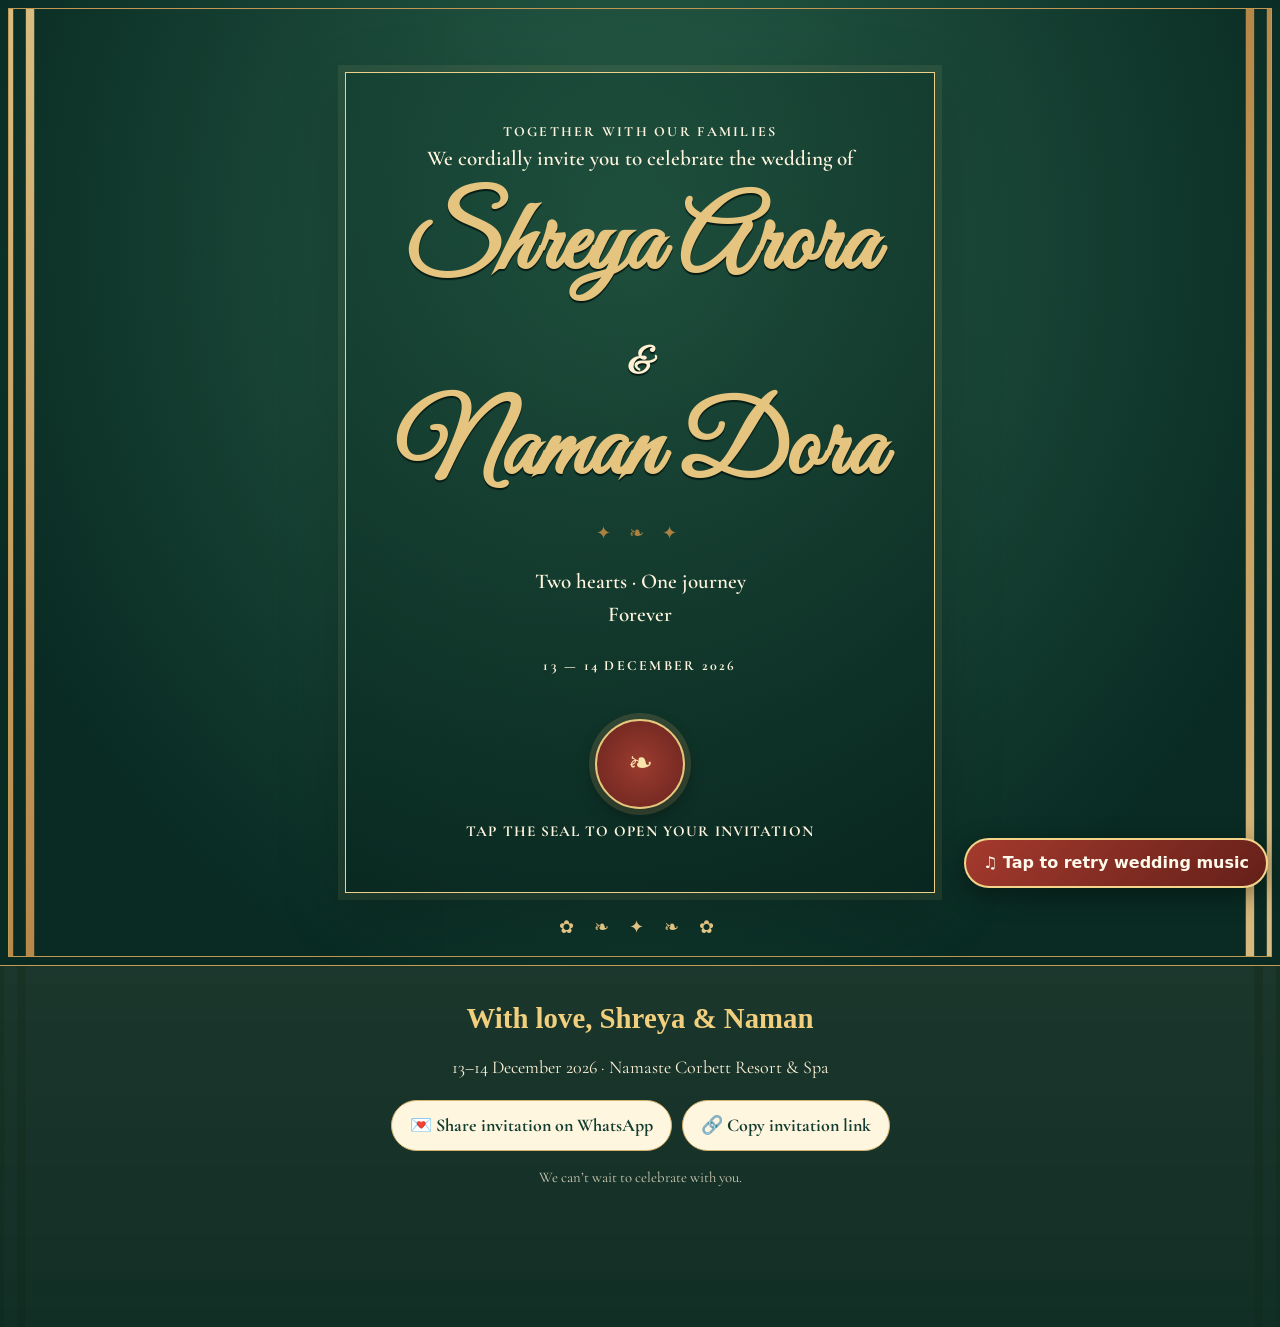
==== index.html @ 2760f0df "Correct calendar timezone and iCalendar formatting" ====
<!doctype html>
<html lang="en">
<head>
<meta charset="utf-8"><meta name="viewport" content="width=device-width,initial-scale=1">
<meta name="theme-color" content="#123d31">
<meta name="description" content="Celebrate the wedding of Shreya Arora and Naman Dora on 13–14 December 2026. Explore the ceremonies, venue, family invitation and RSVP.">
<meta name="robots" content="index,follow">
<link rel="canonical" href="https://akhil-dileep.github.io/shreya-naman-invite/">
<meta property="og:type" content="website">
<meta property="og:site_name" content="Shreya &amp; Naman Wedding">
<meta property="og:title" content="Shreya &amp; Naman — Wedding Invitation">
<meta property="og:description" content="With love from our families. Join us for the wedding celebrations on 13–14 December 2026.">
<meta property="og:url" content="https://akhil-dileep.github.io/shreya-naman-invite/">
<meta property="og:image" content="https://akhil-dileep.github.io/shreya-naman-invite/invitation-board.jpg">
<meta property="og:image:alt" content="Floral wedding invitation for Shreya Arora and Naman Dora">
<meta property="og:image:type" content="image/jpeg">
<meta name="twitter:card" content="summary_large_image">
<meta name="twitter:title" content="Shreya &amp; Naman — Wedding Invitation">
<meta name="twitter:description" content="Join Shreya and Naman for their wedding celebrations, 13–14 December 2026.">
<meta name="twitter:image" content="https://akhil-dileep.github.io/shreya-naman-invite/invitation-board.jpg">
<title>Shreya & Naman — Wedding Invitation</title>
<style>
@import url('https://fonts.googleapis.com/css2?family=Cormorant+Garamond:wght@400;500;600&family=Great+Vibes&display=swap');
:root{--green:#123d31;--deep:#092b23;--gold:#c49a54;--cream:#fff5df;--ink:#24473a}
*{box-sizing:border-box}html{scroll-behavior:smooth}body{margin:0;background:#f6ead0;color:var(--ink);font-family:'Cormorant Garamond',Georgia,serif}
button,a{font:inherit}.screen{min-height:100svh;height:auto;display:flex;align-items:center;justify-content:center;padding:26px 16px;position:relative;overflow:visible}
.cover{background:radial-gradient(ellipse at 50% 25%,#285f49,var(--deep) 78%);color:var(--cream);text-align:center}
.cover:before{content:"";position:absolute;inset:8px;border:1px solid var(--gold);background:url('floral-frame.svg') center/100% 100% no-repeat;opacity:.98;pointer-events:none}
.cover:after{content:"✿  ❧  ✦  ❧  ✿";position:absolute;color:#f0d18c;letter-spacing:8px;font-size:18px;left:0;right:0;bottom:22px;pointer-events:none}
.frame{width:min(100%,590px);border:1px solid #c9a76a;padding:clamp(22px,6vw,48px);position:relative;box-shadow:0 0 0 7px #ffffff08,inset 0 0 30px #0002}
.eyebrow{text-transform:uppercase;letter-spacing:.19em;font-size:.8rem}.script{font-family:'Great Vibes',cursive;font-weight:400}.names{font-size:clamp(3.5rem,12vw,6.3rem);line-height:1.02;color:#e4c47e;margin:20px 0 8px}.amp{font-size:2.3rem;color:#fff1d1}.intro{font-size:1.2rem;line-height:1.5}.seal{margin:28px auto 10px;width:90px;height:90px;border-radius:50%;border:2px solid #e5c77e;background:radial-gradient(circle,#9c3c2f,#68231e);color:#f9e4ad;box-shadow:0 0 0 6px #c9a76a30,0 7px 18px #0006;cursor:pointer;font-size:1.9rem;transition:transform .3s}.seal:hover{transform:scale(1.08) rotate(-8deg)}.hint{font-size:.9rem;opacity:.8;letter-spacing:.08em}
.hidden{display:none!important}.reveal{animation:rise .8s both}@keyframes rise{from{opacity:0;transform:translateY(22px)}to{opacity:1;transform:none}}
.paper{background:#fff4dd;position:relative}.paper:before{content:"";position:absolute;inset:8px;border:1px solid #c49a54;background:url('floral-frame.svg') center/100% 100% no-repeat;opacity:.92;pointer-events:none}.paper .frame{z-index:1}.paper .frame{background:#fff8e9ed;border-color:#b98e4c;color:#21483a;text-align:center;backdrop-filter:blur(2px)}
.section-title{font-family:'Cormorant Garamond',Georgia,serif;font-size:clamp(2rem,6vw,3.5rem);font-weight:700;line-height:1.12;color:#1b4b3a;margin:10px 0}.eyebrow{font-weight:700;letter-spacing:.12em;line-height:1.5}.intro{font-size:clamp(1.08rem,2.5vw,1.3rem);font-weight:600;line-height:1.55}.rule{color:#ad8140;letter-spacing:.4em;margin:16px}
h1,h2,h3{text-wrap:balance}h2,h3{font-weight:700}
p,label,.hint,.tiny,.scratch-hint,.event p{line-height:1.6}
.event h3{font-size:clamp(1.3rem,4vw,1.65rem);font-weight:700;line-height:1.2}
.event p{font-size:1.08rem;color:#24473a}
.pill,.pull{font-weight:700;line-height:1.35}
@media(max-width:600px){body{font-size:18px}.frame{padding:24px 16px}.section-title{font-size:clamp(1.9rem,8vw,2.65rem)}.eyebrow{font-size:.86rem;letter-spacing:.09em}.event p{font-size:1.05rem}.pill,.pull{font-size:1rem;white-space:normal;max-width:100%}.cover:before,.paper:before,.photo-section:before,.note:before{inset:5px;background-size:100% 100%}}
.scroll-wrap{width:min(100%,560px);position:relative;z-index:1;text-align:center}.scroll-rod{height:22px;border-radius:12px;background:linear-gradient(#f4dba0,#a87537,#f7dfaa);box-shadow:0 3px 8px #543b1b55;position:relative;z-index:2}.scroll-paper{background:#fff5df;border:1px solid #d2b478;overflow:hidden;max-height:0;transition:max-height 1.3s ease,padding 1.3s ease;padding:0 22px}.scroll-paper.open{max-height:none;overflow:visible;padding:28px 22px}.pull{border:1px solid #e1c27e;background:#174a39;color:#fff4d7;border-radius:99px;padding:12px 24px;margin:20px;cursor:grab;box-shadow:0 5px 0 #0b2b22}.date{font-size:clamp(2.7rem,9vw,4.3rem);color:#a87537;line-height:1.05}.date small{display:block;font-size:1.15rem;letter-spacing:.16em;margin-top:8px}.events{display:grid;grid-template-columns:repeat(auto-fit,minmax(210px,1fr));gap:16px;text-align:left;margin-top:24px}.event{padding:28px 22px 22px;background:linear-gradient(145deg,#fffdf6,#fff5df);border:1px solid #d9c18e;box-shadow:0 7px 18px #74552b12;position:relative;overflow:hidden}.event:before{content:'✿ ❧';position:absolute;top:5px;right:9px;color:#c78f87;font-size:15px;letter-spacing:3px;opacity:.8}.event:after{content:'❧ ✿';position:absolute;bottom:4px;left:9px;color:#67835b;font-size:13px;letter-spacing:2px;opacity:.75}.event h3{font-size:clamp(1.3rem,4vw,1.65rem);font-weight:700;line-height:1.2;margin:0 0 9px;color:#174a39}.event p{margin:5px 0;font-size:1.05rem}.pill{display:inline-block;border:1px solid #b18a4b;border-radius:30px;padding:8px 16px;color:#174a39;text-decoration:none;margin-top:12px;background:#fff8e9;cursor:pointer}.pill:hover{background:#f0dfb9}
.photo-section{background-color:#123d31;background-image:radial-gradient(ellipse at top,#205541,#092b23 80%);color:#fff4dc;text-align:center}.photo-section:before{content:"";position:absolute;inset:8px;border:1px solid #c49a54;background:url('floral-frame.svg') center/100% 100% no-repeat;opacity:.98;pointer-events:none}.photo-section .frame{width:min(100%,620px);z-index:1;background:rgba(9,43,35,.58);border-color:#c49a54}.photo-section .section-title{color:#f0d18c!important}.scratchbox{position:relative;width:min(100%,440px);aspect-ratio:4/5;margin:24px auto 12px;border:5px solid #d0ac65;box-shadow:0 10px 30px #0005;overflow:hidden;background:#e6d1a4}.scratchbox img{width:100%;height:100%;object-fit:cover;display:block}.scratchbox canvas{position:absolute;inset:0;width:100%;height:100%;touch-action:none;cursor:crosshair;transition:opacity .6s}.scratchbox canvas.cleared{opacity:0;pointer-events:none}.scratch-hint{font-size:1.05rem;opacity:.85}.note{background:#fff4dd;color:#1c4938;text-align:center}.note:before{content:"";position:absolute;inset:8px;border:1px solid #c49a54;background:url('floral-frame.svg') center/100% 100% no-repeat;pointer-events:none}.note .frame{z-index:1}.note textarea{width:100%;min-height:90px;border:1px solid #d5b77c;background:#fffaf0;padding:12px;font:1rem Georgia;resize:vertical}.music{display:none!important}.tiny{font-size:.92rem;opacity:.8}.lookbook-link{font-size:1.1rem;font-weight:600}.footer{padding:28px;text-align:center;background-color:#092b23;background-image:linear-gradient(rgba(9,43,35,.88),rgba(9,43,35,.92)),url('floral-frame.svg');background-position:center;background-size:cover;color:#f9e7bd}.toast{min-height:1.2em;font-style:italic}
@media(max-width:480px){.screen{padding:16px 12px}.frame{padding:25px 18px}.events{grid-template-columns:1fr}.scroll-paper.open{padding:22px 15px}}

/* Wedding invitation: accessible typography and floral framing on every individual page. */
.screen{height:auto;min-height:100svh;overflow:visible}
.cover{position:relative;isolation:isolate}
.cover:before,.paper:before,.photo-section:before,.note:before{pointer-events:none}
.cover .frame,.paper .frame,.photo-section .frame,.note .frame{position:relative;z-index:1}
.section-title{font-weight:700;line-height:1.15}
.event h3{font-weight:800}.event p{font-weight:600;line-height:1.65}
.date{font-weight:800}.names{font-weight:700}
.music{display:flex!important;position:fixed;right:12px;bottom:max(12px,env(safe-area-inset-bottom));z-index:9999;align-items:center;justify-content:center;max-width:calc(100vw - 24px);min-height:48px;padding:12px 16px;border:2px solid #f0cf80;border-radius:999px;background:linear-gradient(135deg,#a73528,#6d201a);color:#fff8e8;font-family:Georgia,serif;font-weight:800;font-size:1rem;line-height:1.2;box-shadow:0 6px 22px #0006;cursor:pointer}
@media(max-width:600px){body{font-size:18px}.screen{padding:18px 12px}.events{grid-template-columns:minmax(0,1fr)}.frame{padding:24px 16px}.music{font-size:.9rem;padding:10px 13px}}

/* The ceremony cards have their own stationery treatment, matching the separate-page reference. */
#dateSection .events .event:nth-child(1){background:linear-gradient(145deg,#fffdf7,#fff0df);border-color:#d9b48b}
#dateSection .events .event:nth-child(2){background:linear-gradient(145deg,#174a39,#092b23);border-color:#d5af64}
#dateSection .events .event:nth-child(2) h3{color:#f2d184}
#dateSection .events .event:nth-child(2) p{color:#fff5df}
#dateSection .events .event:nth-child(2):before,#dateSection .events .event:nth-child(2):after{color:#f2d184}
#dateSection .events .event:nth-child(3){background:linear-gradient(145deg,#fff9df,#f8e5ad);border-color:#d4ad55}
#dateSection .events .event:nth-child(4){background:linear-gradient(145deg,#fffdf8,#f9edda);border-color:#d5b77c;box-shadow:inset 0 0 0 5px #fdf8eb, inset 0 0 0 6px #dfc28d}
@media(max-width:600px){#dateSection .events .event{padding:26px 16px 24px}}

/* Richer, page-by-page wedding stationery and accessible text contrast. */
.extra-card{background-image:linear-gradient(rgba(255,249,233,.88),rgba(255,243,220,.90)),url('floral-frame.svg')!important;background-position:center!important;background-size:cover!important}
.extra-section.dark .extra-card{background-image:linear-gradient(rgba(10,48,37,.91),rgba(10,48,37,.91)),url('floral-frame.svg')!important}
.event-mehendi{background:linear-gradient(145deg,#fffdf7,#fff0df)!important;border-color:#d9b48b!important}
.event-engagement{background:linear-gradient(145deg,#174a39,#092b23)!important;border-color:#d5af64!important}
.event-engagement h3,.event-engagement p{color:#fff5df!important}.event-engagement h3{color:#f2d184!important}
.event-haldi{background:linear-gradient(145deg,#fff9df,#f8e5ad)!important;border-color:#d4ad55!important}
.event-wedding{background:linear-gradient(145deg,#fffdf8,#f9edda)!important;border-color:#d5b77c!important;box-shadow:inset 0 0 0 5px #fdf8eb,inset 0 0 0 6px #dfc28d!important}
.event h3,.family-item h3{font-weight:800!important}
strong{font-weight:800}
</style>
<link rel="stylesheet" href="premium.css">
</head>
<body>
<button class="music" id="musicBtn" type="button" aria-label="Play or mute wedding music" aria-pressed="false">♫ Play wedding music</button>
<section class="screen cover" id="cover">
 <div class="frame">
  <div class="eyebrow">Together with our families</div>
  <div class="intro"><span data-content="coverIntro">We cordially invite you to celebrate the wedding of</span></div>
  <h1 class="script names"><span data-content="brideName">Shreya Arora</span><br><span class="amp">&amp;</span><br><span data-content="groomName">Naman Dora</span></h1>
  <div class="rule">✦ ❧ ✦</div><div class="intro"><span data-content="taglineLine1">Two hearts · One journey</span><br><span data-content="taglineLine2">Forever</span></div>
  <p class="eyebrow" style="margin-top:25px"><span data-content="weddingDates">13 — 14 December 2026</span></p>
  <button class="seal" id="openSeal" aria-label="Open invitation">❧</button>
  <div class="hint">TAP THE SEAL TO OPEN YOUR INVITATION</div>
 </div>
</section>
<section class="screen paper hidden" id="dateSection">
 <div class="scroll-wrap reveal">
  <div class="eyebrow">A little keepsake, sealed with love</div>
  <h2 class="script section-title">The Wedding Scroll</h2>
  <div class="scroll-rod"></div>
  <div class="scroll-paper" id="scrollPaper">
   <div class="eyebrow">Save the date</div><div class="date"><span data-content="weddingDay">14</span><small data-content="weddingMonthYear">DECEMBER · 2026</small></div>
   <div class="rule">✦ ❧ ✦</div>
   <p style="font-size:1.25rem">A new chapter begins</p>
   <p class="venue-summary">At <strong data-content="venueName">Namaste Corbett Resort &amp; Spa</strong><br><span data-content="venueLocation">Jim Corbett · Uttarakhand</span></p>
   <p><a class="venue-directions" id="venueDirections" href="https://www.google.com/maps/search/?api=1&amp;query=Namaste%20Corbett%20Resort%20%26%20Spa%2C%20Jim%20Corbett%2C%20Uttarakhand" target="_blank" rel="noopener noreferrer">📍 Open venue in Google Maps ↗</a></p>
   <div class="calendar-actions">
    <button type="button" class="pill" id="addAllCalendar">🗓 Add all events to calendar (.ics)</button>
    <p class="tiny">Calendar entries use the published start times and estimated end times; you can edit the duration after adding.</p>
   </div>
   <div class="events">
    <article class="event event-mehendi"><h3 data-content="mehendiTitle">Mehendi Soirée</h3><p><strong data-content="mehendiDate">Sunday, 13 December 2026</strong></p><p data-content="mehendiTime">12:00 noon onwards</p><p data-content="mehendiVenue">Lawn at Namaste Corbett Resort</p><p><em data-content="mehendiDress">Festive &amp; Indo-Western</em></p><button type="button" class="pill event-calendar" data-calendar-event="mehendi">🗓 Add Mehendi</button></article>
    <article class="event event-engagement"><h3 data-content="engagementTitle">Engagement &amp; Cocktail Gala</h3><p><strong data-content="engagementDate">Sunday, 13 December 2026</strong></p><p data-content="engagementTime">7:00 PM onwards</p><p data-content="engagementVenue">A Starlit Soirée</p><p><em data-content="engagementDress">Evening glamour</em></p><button type="button" class="pill event-calendar" data-calendar-event="engagement">🗓 Add Engagement</button></article>
    <article class="event event-haldi"><h3 data-content="haldiTitle">Haldi Ceremony</h3><p><strong data-content="haldiDate">Monday, 14 December 2026</strong></p><p data-content="haldiTime">9:00 AM onwards</p><p data-content="haldiVenue">Outdoor Poolside</p><p><em data-content="haldiDress">Sunshine ethnic vibes</em></p><button type="button" class="pill event-calendar" data-calendar-event="haldi">🗓 Add Haldi</button></article>
    <article class="event event-wedding"><h3 data-content="weddingTitle">The Royal Wedding</h3><p><strong data-content="weddingDate">Monday, 14 December 2026</strong></p><p data-content="weddingTime">4:00 PM onwards</p><p data-content="weddingVenue">The Grand Regal Mandap</p><p data-content="weddingRituals">Varmala 4:00 PM · Pheras 5:00 PM</p><button type="button" class="pill event-calendar" data-calendar-event="wedding">🗓 Add Wedding</button></article>
   </div>
   <p style="margin-top:25px"><span data-content="closingMessage">We can’t wait to celebrate with you.</span></p>
   <a class="pill" href="#photoSection">Continue to our story ↓</a>
  </div>
  <button class="pull" id="pullScroll">↕ Pull the scroll to reveal the date</button>
  <div class="tiny">Tap the scroll handle to unroll it</div>
 </div>
</section>
<section class="screen photo-section hidden" id="photoSection">
 <div class="frame reveal">
  <div class="eyebrow">Our journey together</div><h2 class="script section-title" data-content="storyHeading" style="color:#e4c47e">Same souls, new adventures</h2>
  <p data-content="storyIntro">Scratch away the golden veil to reveal a little moment of us.</p>
  <div class="scratchbox" id="scratchbox"><img id="couplePhoto" src="couple-photo.jpg" alt="Shreya and Naman together" width="440" height="550" loading="lazy" decoding="async"><canvas id="scratchCanvas" aria-label="Scratch to reveal the couple's photo"></canvas></div>
  <div class="scratch-hint">✧ <span data-content="storyHint">Use your finger or mouse to scratch the card</span> ✧</div>
  <p class="tiny">Tip: scratch across the gold surface; the photo will appear beneath.</p>
  <a class="pill" href="#lookbookSection">Explore the celebrations ↓</a>
 </div>
</section>
<section class="screen paper hidden" id="lookbookSection">
 <div class="frame reveal">
  <div class="eyebrow">Dress up for the celebrations</div><h2 class="script section-title" data-content="lookbookHeading">The Wardrobe Lookbook</h2>
  <p style="font-size:1.2rem"><span data-content="lookbookIntro">A little colour inspiration for each celebration. These palettes are a guide — wear what feels most comfortable to you.</span></p>
  <div class="lookbook-actions" aria-label="Lookbook viewing options">
   <button type="button" class="pill lookbook-link" id="toggleLookbookPreview" aria-expanded="false" aria-controls="lookbookPdfPreview">✦ <span data-content="lookbookButton">Preview all 6 pages here ↓</span></button>
   <a class="pill lookbook-link" id="lookbookPdfLink" href="lookbook-naman-shreya.pdf" target="_blank" rel="noopener noreferrer">Open full PDF ↗</a>
   <a class="pill lookbook-link" id="lookbookDownloadLink" href="lookbook-naman-shreya.pdf" download="Naman-and-Shreya-Wedding-Lookbook.pdf">Download PDF ↓</a>
  </div>
  <div id="lookbookPdfPreview" class="lookbook-viewer hidden" hidden>
   <div class="lookbook-viewer-heading"><strong>Wardrobe Lookbook · 6 pages</strong><span>Scroll inside the preview to browse each occasion.</span></div>
   <iframe id="lookbookPdfFrame" title="Naman and Shreya's six-page wedding wardrobe lookbook" data-src="lookbook-naman-shreya.pdf#view=FitH" loading="lazy" referrerpolicy="strict-origin-when-cross-origin" allowfullscreen></iframe>
   <p class="lookbook-viewer-fallback">If your browser doesn't show the embedded preview, use <a href="lookbook-naman-shreya.pdf" target="_blank" rel="noopener noreferrer">Open full PDF</a> or <a href="lookbook-naman-shreya.pdf" download="Naman-and-Shreya-Wedding-Lookbook.pdf">download it</a>.</p>
  </div>
  <div class="events">
   <article class="event"><h3>Mehendi</h3><p>Festive &amp; Indo-Western</p><p>Greens · Olive · Gold</p></article>
   <article class="event"><h3>Engagement &amp; Cocktail</h3><p>Evening glamour</p><p>Rose · Burgundy · Emerald</p></article>
   <article class="event"><h3>Haldi</h3><p>Sunshine ethnic vibes</p><p>Yellow · Marigold · Gold</p></article>
   <article class="event"><h3>Wedding</h3><p>Festive Indian elegance</p><p>Ivory · Gold · Rose · Jewel tones</p></article>
  </div>
  <a class="pill" href="#messageSection">Leave us a little note ↓</a>
 </div>
</section>
<section class="screen note hidden" id="messageSection">
 <div class="frame reveal">
  <div class="eyebrow">A little note for us</div><h2 class="script section-title">Your wishes mean the world</h2>
  <p>Leave a wish, a memory, or a message for the couple.</p>
  <label for="wishName" class="wish-label">Your name</label>
  <input id="wishName" name="wishName" type="text" maxlength="120" autocomplete="name" placeholder="Who is sending this wish?">
  <label for="wish" class="wish-label">Your message</label>
  <textarea id="wish" maxlength="2000" placeholder="Write a blessing, a memory, or a little message…"></textarea>
  <p class="note-actions"><button class="pill" id="submitWish" type="button">💌 Send your wishes to the couple</button></p>
  <div class="toast" id="toast" aria-live="polite"></div>
  <p style="margin-top:28px">With love,</p><div class="script" style="font-size:3.4rem;color:#1b4b3a">Shreya &amp; Naman</div>
  <a class="pill" href="#cover">↟ Back to the beginning</a>
 </div>
</section>
<footer class="footer">
 <div class="footer-title">With love, Shreya &amp; Naman</div>
 <p>13–14 December 2026 · Namaste Corbett Resort &amp; Spa</p>
 <div class="share-actions">
  <button type="button" class="pill" id="shareInvite">💌 Share invitation on WhatsApp</button>
  <button type="button" class="pill" id="copyInviteLink">🔗 Copy invitation link</button>
 </div>
 <p class="tiny">We can’t wait to celebrate with you.</p><p class="tiny" id="shareStatus" aria-live="polite"></p>
</footer>
<script>
const $=id=>document.getElementById(id);
const sections=['dateSection','photoSection','lookbookSection','messageSection'];
$('openSeal').addEventListener('click',()=>{ startMusic(); const family=$('familySection'); if(family){family.classList.remove('hidden');family.scrollIntoView({behavior:'smooth',block:'start'});}else{$('dateSection').classList.remove('hidden');$('dateSection').scrollIntoView({behavior:'smooth',block:'start'});} $('openSeal').textContent='✦'; $('openSeal').disabled=true; });
const calendarEvents=[
 {id:'mehendi',start:'2026-12-13T12:00:00+05:30',end:'2026-12-13T15:00:00+05:30',titleId:'mehendiTitle',venueId:'mehendiVenue',dressId:'mehendiDress',fallbackTitle:'Mehendi Soirée'},
 {id:'engagement',start:'2026-12-13T19:00:00+05:30',end:'2026-12-13T23:00:00+05:30',titleId:'engagementTitle',venueId:'engagementVenue',dressId:'engagementDress',fallbackTitle:'Engagement & Cocktail Gala'},
 {id:'haldi',start:'2026-12-14T09:00:00+05:30',end:'2026-12-14T11:00:00+05:30',titleId:'haldiTitle',venueId:'haldiVenue',dressId:'haldiDress',fallbackTitle:'Haldi Ceremony'},
 {id:'wedding',start:'2026-12-14T16:00:00+05:30',end:'2026-12-14T20:00:00+05:30',titleId:'weddingTitle',venueId:'weddingVenue',dressId:'weddingRituals',fallbackTitle:'The Royal Wedding'}
];
function calendarText(id,fallback){return $(id)?.textContent?.trim()||fallback;}
function calendarUtcParts(iso){
 const d=new Date(iso);
 return d.toISOString().replace(/[-:]/g,'').replace(/\.\d{3}Z$/,'Z');
}
function calendarGoogleParts(iso){
 return iso.slice(0,19).replace(/[-:]/g,'');
}
function calendarDescription(event){
 const details=event.dressId?calendarText(event.dressId,''):'';
 return ['Shreya & Naman Wedding Celebrations',details,'13–14 December 2026','Namaste Corbett Resort & Spa'].filter(Boolean).join('\n');
}
function googleCalendarUrl(event){
 const title=calendarText(event.titleId,event.fallbackTitle);
 const start=calendarGoogleParts(event.start),end=calendarGoogleParts(event.end);
 const location='Namaste Corbett Resort & Spa, Jim Corbett, Uttarakhand';
 const params=new URLSearchParams({action:'TEMPLATE',text:title,dates:start+'/'+end,ctz:'Asia/Kolkata',details:calendarDescription(event),location});
 return 'https://calendar.google.com/calendar/render?'+params.toString();
}
function downloadCalendarFile(events){
 const esc=value=>String(value||'').replace(/\\/g,'\\\\').replace(/\n/g,'\\n').replace(/,/g,'\\,').replace(/;/g,'\\;');
 const now=new Date().toISOString().replace(/[-:]/g,'').replace(/\.\d{3}Z$/,'Z');
 const lines=['BEGIN:VCALENDAR','VERSION:2.0','PRODID:-//Shreya and Naman//Wedding Invitation//EN','CALSCALE:GREGORIAN','METHOD:PUBLISH'];
 events.forEach(event=>{
  lines.push('BEGIN:VEVENT','UID:'+event.id+'-'+event.start.slice(0,10)+'@shreya-naman-invite','DTSTAMP:'+now,'DTSTART:'+calendarUtcParts(event.start),'DTEND:'+calendarUtcParts(event.end),'SUMMARY:'+esc(calendarText(event.titleId,event.fallbackTitle)),'LOCATION:'+esc(calendarText(event.venueId,'Namaste Corbett Resort & Spa')+', Namaste Corbett Resort & Spa, Jim Corbett, Uttarakhand'),'DESCRIPTION:'+esc(calendarDescription(event)),'END:VEVENT');
 });
 lines.push('END:VCALENDAR');
 const blob=new Blob([lines.join('\r\n')+'\r\n'],{type:'text/calendar;charset=utf-8'});
 const url=URL.createObjectURL(blob),link=document.createElement('a');
 link.href=url;link.download='Shreya-and-Naman-Wedding-Events.ics';document.body.appendChild(link);link.click();link.remove();URL.revokeObjectURL(url);
}
document.querySelectorAll('[data-calendar-event]').forEach(button=>{
 button.addEventListener('click',()=>{
  const event=calendarEvents.find(item=>item.id===button.dataset.calendarEvent);if(!event)return;
  window.open(googleCalendarUrl(event),'_blank','noopener,noreferrer');
 });
});
$('addAllCalendar')?.addEventListener('click',()=>downloadCalendarFile(calendarEvents));
const lookbookToggle=$('toggleLookbookPreview');
lookbookToggle?.addEventListener('click',()=>{
 const viewer=$('lookbookPdfPreview'),frame=$('lookbookPdfFrame');
 const opening=viewer.classList.contains('hidden');
 viewer.classList.toggle('hidden',!opening);
 viewer.hidden=!opening;
 lookbookToggle.setAttribute('aria-expanded',String(opening));
 const toggleLabel=lookbookToggle.querySelector('[data-content="lookbookButton"]');
 if(toggleLabel)toggleLabel.textContent=opening?'Hide lookbook preview ↑':((window.INVITE_CONFIG?.lookbookButton)||'Preview all 6 pages here ↓');
 if(opening&&frame&&!frame.dataset.loaded){frame.src=frame.dataset.src;frame.dataset.loaded='true';}
 if(opening)viewer.scrollIntoView({behavior:'smooth',block:'start'});
});
$('pullScroll').addEventListener('click',()=>{
 const p=$('scrollPaper'),button=$('pullScroll'),opening=!p.classList.contains('open');
 if(opening){
   p.style.maxHeight='0px';p.style.overflow='hidden';p.classList.add('open');
   requestAnimationFrame(()=>{p.style.maxHeight=p.scrollHeight+'px';});
   const onOpenEnd=ev=>{if(ev.propertyName!=='max-height')return;if(p.classList.contains('open')){p.style.maxHeight='none';p.style.overflow='visible';}p.removeEventListener('transitionend',onOpenEnd);};
   p.addEventListener('transitionend',onOpenEnd);
 }else{
   p.style.overflow='hidden';p.style.maxHeight=p.scrollHeight+'px';
   requestAnimationFrame(()=>{p.classList.remove('open');p.style.maxHeight='0px';});
 }
 button.textContent=opening?'↕ Roll the scroll back up':'↕ Pull the scroll to reveal the date';
 if(opening){['photoSection','lookbookSection','messageSection','rsvpSection'].forEach(id=>$(id)?.classList.remove('hidden'));initScratch();}
});
/* Energetic original dhol-style Punjabi wedding rhythm. This is generated audio, not a commercial song recording. */
/* Music source: an admin-uploaded licensed audio file when configured; otherwise an original dhol-style fallback. */
let audioCtx=null,musicMaster=null,musicComp=null,musicPlaying=false,musicMuted=false,musicTimer=null,musicStep=0,noiseBuffer=null,uploadedWeddingAudio=null,uploadedMusicPath='';
const musicBtn=$('musicBtn');
function ensureAudio(){
 if(audioCtx)return audioCtx;
 const AC=window.AudioContext||window.webkitAudioContext;
 if(!AC)throw new Error('Audio is unavailable in this browser');
 audioCtx=new AC();
 musicMaster=audioCtx.createGain();musicMaster.gain.value=.78;
 musicComp=audioCtx.createDynamicsCompressor();musicComp.threshold.value=-16;musicComp.ratio.value=4;musicComp.knee.value=12;
 musicMaster.connect(musicComp);musicComp.connect(audioCtx.destination);
 noiseBuffer=audioCtx.createBuffer(1,audioCtx.sampleRate*2,audioCtx.sampleRate);
 const data=noiseBuffer.getChannelData(0);for(let n=0;n<data.length;n++)data[n]=Math.random()*2-1;
 return audioCtx;
}
function musicStatus(text){
 if(!musicBtn)return;
 musicBtn.textContent=text||(musicMuted?'♫ Unmute wedding music':musicPlaying?'♫ Mute wedding music':'♫ Play wedding music');
 musicBtn.setAttribute('aria-pressed',String(musicPlaying&&!musicMuted));
}
function hitTone(from,to,t,dur,vol,type){
 const o=audioCtx.createOscillator(),g=audioCtx.createGain();o.type=type||'sine';o.frequency.setValueAtTime(from,t);
 if(to!==from)o.frequency.exponentialRampToValueAtTime(to,t+Math.min(.11,dur*.65));
 g.gain.setValueAtTime(.0001,t);g.gain.exponentialRampToValueAtTime(vol,t+.006);g.gain.exponentialRampToValueAtTime(.0001,t+dur);
 o.connect(g);g.connect(musicMaster);o.onended=()=>{o.disconnect();g.disconnect();};o.start(t);o.stop(t+dur+.03);
}
function hitNoise(t,dur,vol,filterType,hz){
 const src=audioCtx.createBufferSource(),f=audioCtx.createBiquadFilter(),g=audioCtx.createGain();src.buffer=noiseBuffer;
 f.type=filterType;f.frequency.value=hz;f.Q.value=.8;g.gain.setValueAtTime(.0001,t);g.gain.exponentialRampToValueAtTime(vol,t+.004);g.gain.exponentialRampToValueAtTime(.0001,t+dur);
 src.connect(f);f.connect(g);g.connect(musicMaster);src.onended=()=>{src.disconnect();f.disconnect();g.disconnect();};src.start(t);src.stop(t+dur+.02);
}
function dholStep(step,t){
 const n=step%16;
 if([0,4,8,12].includes(n)){hitTone(135,56,t,.19,.72,'sine');hitTone(205,90,t,.13,.25,'triangle');}
 if([2,6,10,14].includes(n)){hitTone(205,125,t,.10,.33,'triangle');hitNoise(t,.07,.15,'bandpass',1300);}
 if([4,7,12,15].includes(n))hitNoise(t+.01,.11,.18,'bandpass',1900);
 if([1,5,9,13].includes(n))hitNoise(t,.045,.055,'highpass',6500);
 const hook=[587.33,659.25,783.99,880,783.99,659.25,587.33,523.25][Math.floor(n/2)%8];
 if(n%2===0)hitTone(hook,hook,t,.17,.045,'sawtooth');
}
function dholLoop(){if(!musicPlaying||!audioCtx)return;dholStep(musicStep,audioCtx.currentTime);musicStep=(musicStep+1)%16;musicTimer=setTimeout(dholLoop,250);}
function updateMusicVolume(){
 if(uploadedWeddingAudio)uploadedWeddingAudio.volume=musicMuted?0:1;
 if(audioCtx&&musicMaster){musicMaster.gain.cancelScheduledValues(audioCtx.currentTime);musicMaster.gain.setTargetAtTime(musicMuted?.0001:.78,audioCtx.currentTime,.03);}
 musicStatus();
}
function toggleMute(){
 if(!musicPlaying)return startMusic();
 musicMuted=!musicMuted;updateMusicVolume();
}
async function startMusic(){
 try{
  const cfg=window.inviteConfigPromise?await window.inviteConfigPromise:(window.INVITE_CONFIG||{});
  if(cfg && cfg.musicPath){
   if(!uploadedWeddingAudio||uploadedMusicPath!==cfg.musicPath){
    if(uploadedWeddingAudio){uploadedWeddingAudio.pause();uploadedWeddingAudio.src='';}
    uploadedWeddingAudio=new Audio(cfg.musicPath);uploadedWeddingAudio.loop=true;uploadedWeddingAudio.preload='auto';uploadedMusicPath=cfg.musicPath;
   }
   await uploadedWeddingAudio.play();
   musicPlaying=true;musicMuted=false;musicStatus();return;
  }
  ensureAudio();await audioCtx.resume();
  if(audioCtx.state!=='running'){musicStatus('♫ Tap to play wedding music');return;}
  if(musicPlaying){musicMuted=false;updateMusicVolume();return;}
  musicPlaying=true;musicMuted=false;musicMaster.gain.setTargetAtTime(.78,audioCtx.currentTime,.025);musicStatus();dholLoop();
 }catch(err){musicPlaying=false;musicStatus('♫ Tap to retry wedding music');}
}
function stopMusic(){
 musicPlaying=false;musicMuted=false;if(musicTimer)clearTimeout(musicTimer);
 if(uploadedWeddingAudio){uploadedWeddingAudio.pause();}
 if(audioCtx&&musicMaster){musicMaster.gain.cancelScheduledValues(audioCtx.currentTime);musicMaster.gain.setTargetAtTime(.0001,audioCtx.currentTime,.02);}
 musicStatus();
}
musicBtn?.addEventListener('click',()=>{if(!musicPlaying)startMusic();else toggleMute();});
/* Attempt autoplay after settings have loaded. Browsers may block it; the visible control remains the fallback. */
window.addEventListener('load', function(){ startMusic(); }, { once: true });
let scratchReady=false;
function initScratch(){if(scratchReady)return;scratchReady=true;const c=$('scratchCanvas'),box=$('scratchbox'),ctx=c.getContext('2d');const setup=()=>{const r=box.getBoundingClientRect();c.width=Math.round(r.width*devicePixelRatio);c.height=Math.round(r.height*devicePixelRatio);ctx.setTransform(devicePixelRatio,0,0,devicePixelRatio,0,0);const w=r.width,h=r.height;let grad=ctx.createLinearGradient(0,0,w,h);grad.addColorStop(0,'#f5e0a1');grad.addColorStop(.4,'#b88642');grad.addColorStop(.7,'#e7c77c');grad.addColorStop(1,'#9d6b32');ctx.fillStyle=grad;ctx.fillRect(0,0,w,h);ctx.fillStyle='#fff2c8';ctx.textAlign='center';ctx.font='26px Georgia';ctx.fillText('A little surprise',w/2,h/2-12);ctx.font='15px Georgia';ctx.fillText('Scratch to reveal ✧',w/2,h/2+20);ctx.globalCompositeOperation='destination-out';};setup();let drawing=false;function point(e){const r=c.getBoundingClientRect();return {x:e.clientX-r.left,y:e.clientY-r.top}}function scratch(e){if(!drawing)return;e.preventDefault();const p=point(e);ctx.beginPath();ctx.arc(p.x,p.y,22,0,Math.PI*2);ctx.fill();}c.addEventListener('pointerdown',e=>{drawing=true;c.setPointerCapture(e.pointerId);scratch(e)});c.addEventListener('pointermove',scratch);c.addEventListener('pointerup',()=>{drawing=false;const d=ctx.getImageData(0,0,c.width,c.height).data;let clear=0;for(let i=3;i<d.length;i+=4)if(d[i]<20)clear++;if(clear>d.length/4*.43)c.classList.add('cleared')});window.addEventListener('resize',()=>{if(!c.classList.contains('cleared'))setup()});}

$('shareInvite')?.addEventListener('click',()=>{
 const invitationUrl=window.location.href.split('#')[0];
 const shareText='You’re invited! Join Shreya Arora & Naman Dora for their wedding celebrations, 13–14 December 2026. Open the invitation: '+invitationUrl;
 window.open('https://wa.me/?text='+encodeURIComponent(shareText),'_blank','noopener,noreferrer');
});
$('copyInviteLink')?.addEventListener('click',async()=>{
 const link=window.location.href.split('#')[0];
 const toast=$('shareStatus')||$('toast');
 try{await navigator.clipboard.writeText(link);if(toast)toast.textContent='Invitation link copied. You can paste it into WhatsApp.';}
 catch(err){if(toast)toast.textContent='Copy this invitation link: '+link;}
});
$('copyWish').addEventListener('click',async()=>{let t=$('wish').value.trim();if(!t){$('toast').textContent='Write a little wish first.';return}try{await navigator.clipboard.writeText('A wish for Shreya & Naman: '+t);$('toast').textContent='Your note has been copied — share it with the couple!'}catch(e){$('wish').select();$('toast').textContent='Your note is selected. Copy it to share with the couple.'}});
</script>
<script src="enhancements.js"></script>

<script>
window.inviteConfigPromise = (async function(){
  try {
    const response = await fetch('site-content.json', {cache:'no-store'});
    if (!response.ok) throw new Error('Content settings could not be loaded');
    const cfg = await response.json();
    window.INVITE_CONFIG = cfg;
    document.querySelectorAll('[data-content]').forEach(function(el){
      const value = cfg[el.getAttribute('data-content')];
      if (typeof value === 'string') {
        el.textContent = value;
        if (/Parents|Grandparents/.test(el.getAttribute('data-content'))) el.style.whiteSpace = 'pre-line';
      }
    });
    const photo = document.getElementById('couplePhoto');
    if (photo && cfg.photoPath) photo.src = cfg.photoPath;
    const lookbookPath = cfg.lookbookPath || 'lookbook-naman-shreya.pdf';
    ['lookbookPdfLink','lookbookDownloadLink'].forEach(function(id){
      const link=document.getElementById(id);
      if(link)link.href=lookbookPath;
    });
    const previewFrame=document.getElementById('lookbookPdfFrame');
    if(previewFrame)previewFrame.dataset.src=lookbookPath+'#view=FitH';
    const directions = document.getElementById('venueDirections');
    if (directions && cfg.venueMapsUrl) directions.href = cfg.venueMapsUrl;
    const shareImage = document.querySelector('meta[property="og:image"]');
    if (shareImage && cfg.previewImage) shareImage.content = new URL(cfg.previewImage, window.location.href).href;
    const bgSpecs = [
      ['coverBackground','cover','linear-gradient(rgba(7,45,34,.68),rgba(4,28,22,.76))'],
      ['scrollBackground','dateSection','linear-gradient(rgba(255,247,228,.80),rgba(255,240,211,.84))'],
      ['photoBackground','photoSection','linear-gradient(rgba(9,43,35,.78),rgba(9,43,35,.86))'],
      ['lookbookBackground','lookbookSection','linear-gradient(rgba(255,247,228,.77),rgba(255,240,211,.84))'],
      ['familyBackground','familySection','linear-gradient(rgba(255,249,233,.80),rgba(255,243,220,.86))'],
      ['countdownBackground','countdownSection','linear-gradient(rgba(255,249,233,.82),rgba(255,243,220,.86))'],
      ['rsvpBackground','rsvpSection','linear-gradient(rgba(9,43,35,.82),rgba(9,43,35,.90))'],
      ['wishesBackground','messageSection','linear-gradient(rgba(9,43,35,.80),rgba(9,43,35,.90))']
    ];
    bgSpecs.forEach(function(spec){
      const el=document.getElementById(spec[1]), path=cfg[spec[0]];
      if(!el||!path)return;
      try{
        const imageUrl=new URL(path,window.location.href).href.replace(/"/g,'%22');
        el.style.backgroundImage=spec[2]+', url("'+imageUrl+'")';
        el.style.backgroundPosition='center';
        el.style.backgroundSize='cover';
        el.style.backgroundAttachment='scroll';
      }catch(_){}
    });
    return cfg;
  } catch (error) {
    console.warn('Invitation settings fallback:', error);
    window.INVITE_CONFIG = {};
    return {};
  }
})();
</script>

</body></html>
---- premium.css ----
/* Premium, responsive polish layered over the existing invitation. */
:root{color-scheme:light;--premium-ink:#193d31;--premium-gold:#c79b50;--premium-blush:#e6aaa0;--premium-ivory:#fff7e7}
html{scroll-behavior:smooth;scroll-padding-top:18px}
body{overflow-x:hidden;background:#fff2d9;color:var(--premium-ink);font-size:18px;line-height:1.65}
.screen{min-height:100svh;height:auto;overflow:visible;isolation:isolate;align-items:flex-start;padding:clamp(22px,4vh,46px) clamp(12px,3vw,28px)}
#cover{align-items:center;justify-content:center;padding-block:clamp(36px,8vh,86px)}
#cover .frame{z-index:2;background:linear-gradient(145deg,rgba(7,45,34,.22),rgba(4,26,21,.42));border:1px solid #eed08d;box-shadow:0 0 0 7px #f3d38b14,0 20px 64px #0003}
#cover .eyebrow{font-size:.88rem;letter-spacing:.16em;font-weight:800}
#cover .names{font-weight:600;letter-spacing:.005em;text-shadow:0 2px 1px #061b15}
#cover .intro{font-size:clamp(1.08rem,2.4vw,1.32rem);font-weight:600}
#cover .hint{font-size:.95rem;font-weight:750;letter-spacing:.07em;opacity:1}
.paper{background:linear-gradient(180deg,#fff5df,#fff0d5);isolation:isolate}
.paper:before{background:url('floral-frame.svg') center/100% 100% no-repeat;border:1px solid #c49a54;opacity:.92;inset:7px;z-index:-1}
.paper>.frame,.paper>.scroll-wrap{position:relative;z-index:1;margin-inline:auto}
.paper .frame{background:rgba(255,250,239,.95);box-shadow:0 10px 36px #714c2217,inset 0 0 0 4px #fffaf0;border:1px solid #c49a54;backdrop-filter:none}
.section-title{font-weight:800;line-height:1.12;letter-spacing:.005em;text-wrap:balance}
.eyebrow{font-weight:800;letter-spacing:.12em;line-height:1.5}
p,label,.tiny,.hint,.scratch-hint,.event p{line-height:1.65}
strong{font-weight:800}
#dateSection{align-items:flex-start}
#dateSection .scroll-wrap{width:min(100%,920px);margin-inline:auto}
#dateSection .scroll-paper{max-height:0;overflow:hidden;transition:max-height .75s cubic-bezier(.2,.75,.25,1),padding .45s ease;will-change:max-height}
#dateSection .scroll-paper.open{padding:clamp(18px,4vw,34px);overflow:visible}
#dateSection .date{font-weight:800;color:#935522;text-shadow:0 1px #fff}
#dateSection .events{grid-template-columns:repeat(2,minmax(0,1fr));gap:18px}
#dateSection .event{border-radius:4px;min-width:0;padding:30px 22px 26px;box-shadow:0 10px 30px #65431b17}
#dateSection .event:before{content:"✿  ❧";font-size:20px;color:#ca8f8d}
#dateSection .event:after{content:"❧  ✿";font-size:16px;color:#68805c}
#dateSection .event h3{font-size:clamp(1.35rem,3.4vw,1.8rem);font-weight:800;line-height:1.2}
#dateSection .event p{font-size:1.1rem;font-weight:600;overflow-wrap:anywhere}
#dateSection .event-mehendi{background:linear-gradient(150deg,#fffaf0,#f6e9d2);border-color:#d4aa76}
#dateSection .event-engagement{background:radial-gradient(ellipse at top,#225541,#092b23 84%);border-color:#d9b66f}
#dateSection .event-engagement h3{color:#f5d991}
#dateSection .event-engagement p{color:#fff4df}
#dateSection .event-haldi{background:linear-gradient(150deg,#fff9dc,#f6d98a);border-color:#dcb653}
#dateSection .event-wedding{background:linear-gradient(150deg,#fffdf7,#f4e4c7);border-color:#bda06d;box-shadow:inset 0 0 0 5px #fff9ed,inset 0 0 0 6px #ddbf87,0 10px 30px #65431b17}
.venue-directions{display:inline-flex;min-height:46px;align-items:center;gap:8px;margin:6px 0 14px;padding:10px 18px;border-radius:999px;border:1px solid #b68a43;background:#154a39;color:#fff6df;font-size:1rem;font-weight:800;text-decoration:none}
.venue-directions:focus-visible,.pill:focus-visible,button:focus-visible,a:focus-visible{outline:3px solid #9e692b;outline-offset:3px}
.photo-section{align-items:flex-start;padding-block:clamp(24px,5vh,52px);background:radial-gradient(ellipse at 50% 0,#2d694f,#0a2b23 78%);color:#fff5df}
.photo-section:before{inset:7px;border-color:#dbb96f;background:url('floral-frame.svg') center/100% 100% no-repeat;opacity:.96;z-index:-1}
.photo-section .frame{width:min(100%,720px);background:linear-gradient(145deg,rgba(8,47,36,.92),rgba(7,35,28,.95));border:1px solid #d9b66f;box-shadow:0 15px 42px #0003}
.photo-section .section-title{color:#f1cf7d!important}
.scratchbox{width:min(100%,420px);border:6px solid #d2aa5e;border-radius:5px;box-shadow:0 12px 36px #0005}
.scratch-hint{font-weight:700}
#lookbookSection{background:linear-gradient(180deg,#fff6e1,#f3dfbb)}
#lookbookSection .frame{width:min(100%,850px)}
#lookbookSection .events .event{border-radius:4px}
#messageSection.note{background:radial-gradient(ellipse at top,#235941,#092b23 85%);color:#fff5df}
#messageSection.note:before{inset:7px;border-color:#d5b46d;background:url('floral-frame.svg') center/100% 100% no-repeat;z-index:-1;opacity:.98}
#messageSection.note .frame{width:min(100%,720px);background:rgba(7,43,33,.9);border-color:#d5b46d;box-shadow:0 12px 42px #0003}
#messageSection.note .section-title{color:#f2d38b}
#messageSection.note .script{color:#f2d38b!important}
#messageSection.note textarea,#messageSection.note input{width:100%;min-height:48px;padding:13px 14px;background:#fffaf0;color:#193d31;border:1px solid #d7b76d;border-radius:5px;font:600 16px/1.55 system-ui,sans-serif}
#messageSection.note textarea{min-height:120px}
.note-actions{display:flex;justify-content:center;flex-wrap:wrap;gap:10px}
.note-actions button{min-height:48px}
.footer{position:relative;padding:36px 18px 90px;background:linear-gradient(rgba(8,39,30,.92),rgba(8,39,30,.96)),url('floral-frame.svg') center/cover;color:#fff3d9;text-align:center;border-top:1px solid #c79b50}
.footer .footer-title{font:700 clamp(1.25rem,4vw,1.8rem) Georgia,serif;color:#f1cf7d}
.footer .share-actions{display:flex;justify-content:center;flex-wrap:wrap;gap:10px;margin:14px auto;max-width:680px}
.share-actions .pill,.share-actions button{min-height:48px;margin-top:0;padding:12px 18px;background:#fff6df;border:1px solid #d6b36d;color:#123d31;font-weight:800}
.music{display:flex!important;align-items:center;justify-content:center;gap:8px;position:fixed;right:max(12px,env(safe-area-inset-right));bottom:max(12px,env(safe-area-inset-bottom));z-index:9999;min-height:50px;max-width:calc(100vw - 24px);padding:12px 17px;border:2px solid #f4d48a;border-radius:999px;background:linear-gradient(135deg,#a53a2e,#642019);color:#fff9eb;font:800 1rem/1.25 system-ui,sans-serif;box-shadow:0 7px 26px #0006;cursor:pointer;touch-action:manipulation}
.music[aria-pressed="true"]{background:linear-gradient(135deg,#174a39,#092b23)}
.pill,.pull,button{min-height:46px;touch-action:manipulation}
.pill{font-weight:800;white-space:normal;max-width:100%;line-height:1.35}
input,select,textarea{font-size:16px!important}
.extra-section{min-height:100svh;align-items:flex-start;overflow:visible}
.extra-section .extra-card{width:min(100%,760px);border-radius:4px;box-shadow:0 12px 38px #63431c19}
.extra-section .extra-title{font-weight:800;text-wrap:balance}
.extra-section .family-item{border-radius:4px}
#rsvpSection .extra-card{width:min(100%,720px)}
#rsvpSection .rsvp-form{gap:14px}
#rsvpSection .rsvp-form label{font-weight:800}
#rsvpSection .rsvp-status{overflow-wrap:anywhere}
#rsvpSection .rsvp-form button{width:100%}
.rsvp-events-note{font-size:.94rem;opacity:.9}
.page-lead{max-width:60ch;margin-inline:auto}
@media(max-width:760px){
 body{font-size:17px}
 .screen{padding:24px 13px}
 #cover{padding:40px 14px;min-height:100svh}
 #cover .frame{padding:26px 17px;width:100%;max-width:560px}
 #cover .names{font-size:clamp(3rem,12vw,4.2rem)}
 #dateSection .scroll-wrap{width:100%}
 #dateSection .scroll-paper.open{padding:20px 13px}
 #dateSection .events{grid-template-columns:minmax(0,1fr);gap:14px}
 #dateSection .event{padding:26px 17px 23px}
 .photo-section .frame,#lookbookSection .frame,#messageSection.note .frame{width:100%;padding:24px 16px}
 .scratchbox{width:min(100%,390px);margin:20px auto 12px}
 .extra-section{padding:22px 12px}
 .extra-section .extra-card{padding:22px 15px}
 .extra-section .family-grid{grid-template-columns:minmax(0,1fr)}
 .footer{padding-bottom:100px}
 .share-actions>*{width:min(100%,320px)}
 .music{right:10px;bottom:max(10px,env(safe-area-inset-bottom));font-size:.9rem;min-height:46px;padding:10px 14px}
}
@media(min-width:761px){
 #dateSection .scroll-paper.open .events{grid-template-columns:repeat(2,minmax(0,1fr))}
}
@media(prefers-reduced-motion:reduce){
 html{scroll-behavior:auto}
 *,*::before,*::after{animation-duration:.01ms!important;animation-iteration-count:1!important;transition-duration:.01ms!important;scroll-behavior:auto!important}
}

/* Anti-bot honeypots stay off-screen without affecting the visible layout. */
.honeypot{position:absolute!important;left:-10000px!important;top:auto!important;width:1px!important;height:1px!important;overflow:hidden!important}
.wish-label{display:block;margin:12px 0 5px;font-weight:800}
#messageSection .toast{min-height:1.5em;margin:12px 0;overflow-wrap:anywhere}
#messageSection .tiny{color:inherit;opacity:.9}
#shareStatus{min-height:1.2em;overflow-wrap:anywhere}


/* Compact lookbook actions and RSVP dashboard summary cards. */
.lookbook-actions{display:flex;flex-wrap:wrap;align-items:center;justify-content:center;gap:9px;margin:18px 0}
.lookbook-actions .pill{margin:0}
.calendar-link{display:inline-flex;align-items:center;justify-content:center;min-height:44px;font-size:.98rem}
#attendanceSummary .db-count{flex:1 1 150px;min-width:135px}
@media(max-width:600px){.lookbook-actions .pill{width:100%}.event .calendar-link{width:100%}}
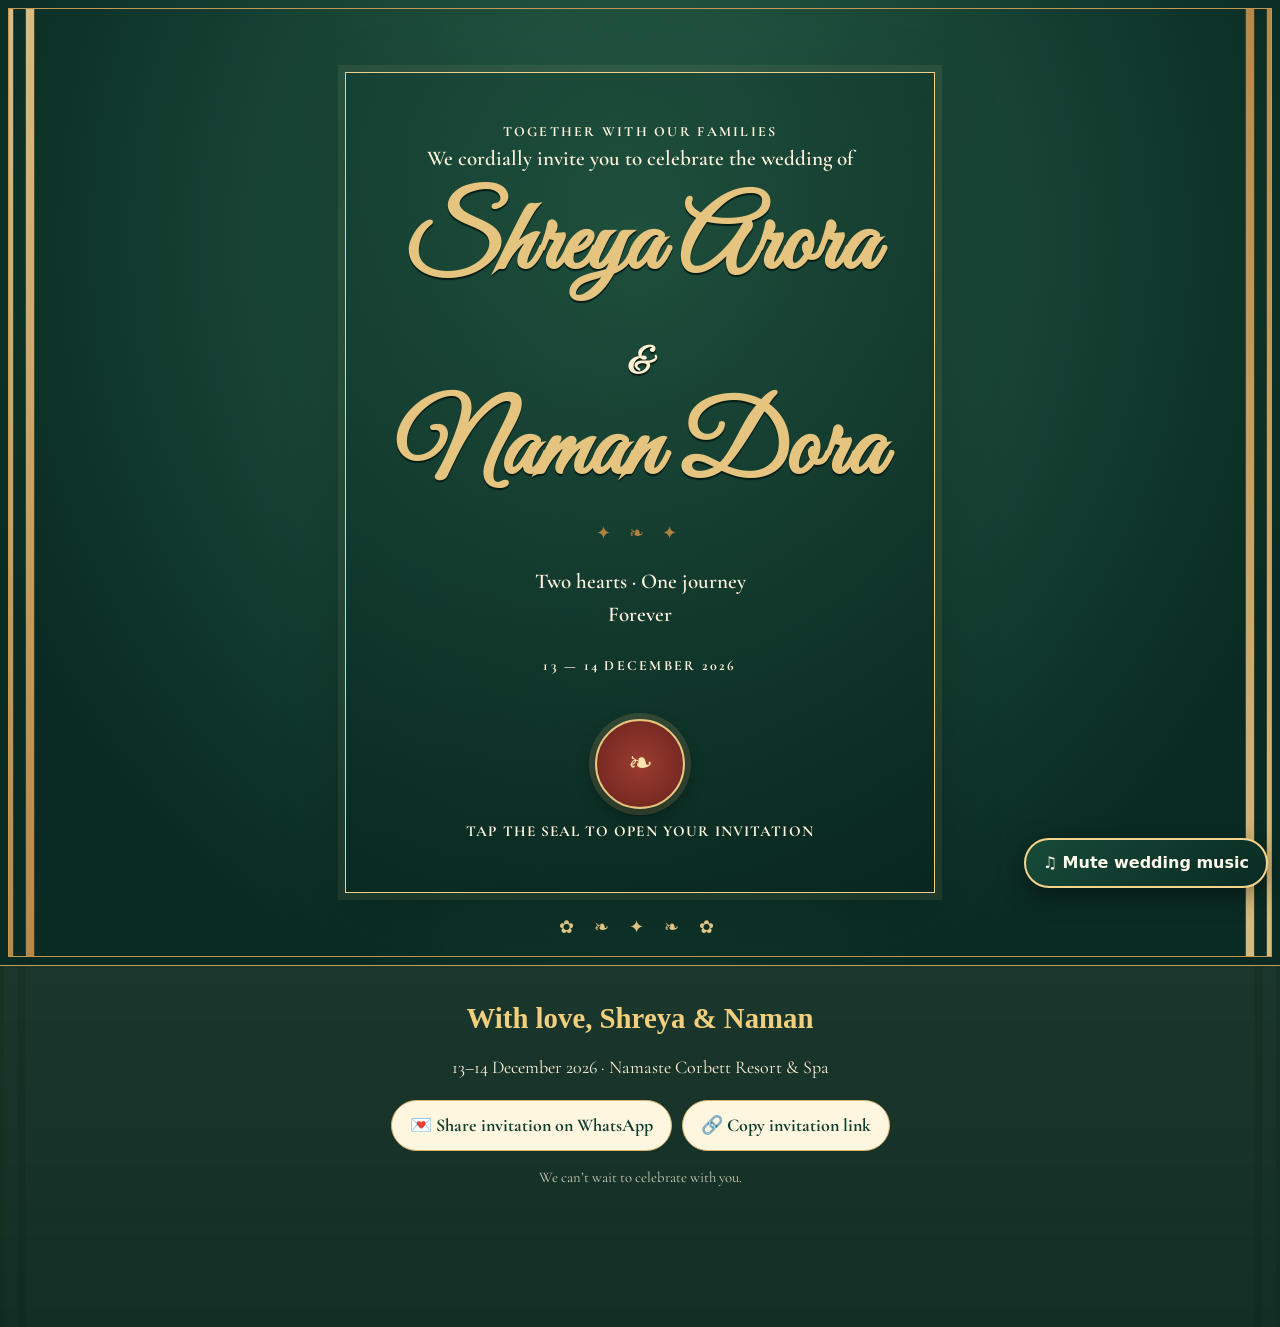
==== commit d9d68678: "Add individual and all-events calendar downloads" ====
--- a/index.html
+++ b/index.html
@@ -102,13 +102,13 @@
    <p><a class="venue-directions" id="venueDirections" href="https://www.google.com/maps/search/?api=1&amp;query=Namaste%20Corbett%20Resort%20%26%20Spa%2C%20Jim%20Corbett%2C%20Uttarakhand" target="_blank" rel="noopener noreferrer">📍 Open venue in Google Maps ↗</a></p>
    <div class="calendar-actions">
     <button type="button" class="pill" id="addAllCalendar">🗓 Add all events to calendar (.ics)</button>
-    <p class="tiny">Calendar entries use the published start times and estimated end times; you can edit the duration after adding.</p>
+    <p class="tiny">Calendar entries use the listed start times and estimated end times; you can adjust the duration before saving.</p>
    </div>
    <div class="events">
-    <article class="event event-mehendi"><h3 data-content="mehendiTitle">Mehendi Soirée</h3><p><strong data-content="mehendiDate">Sunday, 13 December 2026</strong></p><p data-content="mehendiTime">12:00 noon onwards</p><p data-content="mehendiVenue">Lawn at Namaste Corbett Resort</p><p><em data-content="mehendiDress">Festive &amp; Indo-Western</em></p><button type="button" class="pill event-calendar" data-calendar-event="mehendi">🗓 Add Mehendi</button></article>
-    <article class="event event-engagement"><h3 data-content="engagementTitle">Engagement &amp; Cocktail Gala</h3><p><strong data-content="engagementDate">Sunday, 13 December 2026</strong></p><p data-content="engagementTime">7:00 PM onwards</p><p data-content="engagementVenue">A Starlit Soirée</p><p><em data-content="engagementDress">Evening glamour</em></p><button type="button" class="pill event-calendar" data-calendar-event="engagement">🗓 Add Engagement</button></article>
-    <article class="event event-haldi"><h3 data-content="haldiTitle">Haldi Ceremony</h3><p><strong data-content="haldiDate">Monday, 14 December 2026</strong></p><p data-content="haldiTime">9:00 AM onwards</p><p data-content="haldiVenue">Outdoor Poolside</p><p><em data-content="haldiDress">Sunshine ethnic vibes</em></p><button type="button" class="pill event-calendar" data-calendar-event="haldi">🗓 Add Haldi</button></article>
-    <article class="event event-wedding"><h3 data-content="weddingTitle">The Royal Wedding</h3><p><strong data-content="weddingDate">Monday, 14 December 2026</strong></p><p data-content="weddingTime">4:00 PM onwards</p><p data-content="weddingVenue">The Grand Regal Mandap</p><p data-content="weddingRituals">Varmala 4:00 PM · Pheras 5:00 PM</p><button type="button" class="pill event-calendar" data-calendar-event="wedding">🗓 Add Wedding</button></article>
+    <article class="event event-mehendi"><h3 data-content="mehendiTitle">Mehendi Soirée</h3><p><strong data-content="mehendiDate">Sunday, 13 December 2026</strong></p><p data-content="mehendiTime">12:00 noon onwards</p><p data-content="mehendiVenue">The Emerald Lawns</p><p><em data-content="mehendiDress">Festive &amp; Indo-Western</em></p><button type="button" class="pill event-calendar" data-calendar-event="mehendi">🗓 Add to calendar</button></article>
+    <article class="event event-engagement"><h3 data-content="engagementTitle">Engagement &amp; Cocktail Gala</h3><p><strong data-content="engagementDate">Sunday, 13 December 2026</strong></p><p data-content="engagementTime">7:00 PM onwards</p><p data-content="engagementVenue">The Starlit Banquet</p><p><em data-content="engagementDress">Evening glamour</em></p><button type="button" class="pill event-calendar" data-calendar-event="engagement">🗓 Add to calendar</button></article>
+    <article class="event event-haldi"><h3 data-content="haldiTitle">Haldi Ceremony</h3><p><strong data-content="haldiDate">Monday, 14 December 2026</strong></p><p data-content="haldiTime">9:00 AM onwards</p><p data-content="haldiVenue">The Azure Poolside</p><p><em data-content="haldiDress">Sunshine ethnic vibes</em></p><button type="button" class="pill event-calendar" data-calendar-event="haldi">🗓 Add to calendar</button></article>
+    <article class="event event-wedding"><h3 data-content="weddingTitle">The Royal Wedding</h3><p><strong data-content="weddingDate">Monday, 14 December 2026</strong></p><p data-content="weddingTime">4:00 PM onwards</p><p data-content="weddingVenue">The Grand Regal Mandap</p><p data-content="weddingRituals">Varmala 4:00 PM · Pheras 5:00 PM</p><button type="button" class="pill event-calendar" data-calendar-event="wedding">🗓 Add to calendar</button></article>
    </div>
    <p style="margin-top:25px"><span data-content="closingMessage">We can’t wait to celebrate with you.</span></p>
    <a class="pill" href="#photoSection">Continue to our story ↓</a>
@@ -132,20 +132,14 @@
   <div class="eyebrow">Dress up for the celebrations</div><h2 class="script section-title" data-content="lookbookHeading">The Wardrobe Lookbook</h2>
   <p style="font-size:1.2rem"><span data-content="lookbookIntro">A little colour inspiration for each celebration. These palettes are a guide — wear what feels most comfortable to you.</span></p>
   <div class="lookbook-actions" aria-label="Lookbook viewing options">
-   <button type="button" class="pill lookbook-link" id="toggleLookbookPreview" aria-expanded="false" aria-controls="lookbookPdfPreview">✦ <span data-content="lookbookButton">Preview all 6 pages here ↓</span></button>
-   <a class="pill lookbook-link" id="lookbookPdfLink" href="lookbook-naman-shreya.pdf" target="_blank" rel="noopener noreferrer">Open full PDF ↗</a>
+   <a class="pill lookbook-link" id="lookbookPdfLink" href="lookbook-naman-shreya.pdf" target="_blank" rel="noopener noreferrer">View lookbook PDF ↗</a>
    <a class="pill lookbook-link" id="lookbookDownloadLink" href="lookbook-naman-shreya.pdf" download="Naman-and-Shreya-Wedding-Lookbook.pdf">Download PDF ↓</a>
   </div>
-  <div id="lookbookPdfPreview" class="lookbook-viewer hidden" hidden>
-   <div class="lookbook-viewer-heading"><strong>Wardrobe Lookbook · 6 pages</strong><span>Scroll inside the preview to browse each occasion.</span></div>
-   <iframe id="lookbookPdfFrame" title="Naman and Shreya's six-page wedding wardrobe lookbook" data-src="lookbook-naman-shreya.pdf#view=FitH" loading="lazy" referrerpolicy="strict-origin-when-cross-origin" allowfullscreen></iframe>
-   <p class="lookbook-viewer-fallback">If your browser doesn't show the embedded preview, use <a href="lookbook-naman-shreya.pdf" target="_blank" rel="noopener noreferrer">Open full PDF</a> or <a href="lookbook-naman-shreya.pdf" download="Naman-and-Shreya-Wedding-Lookbook.pdf">download it</a>.</p>
-  </div>
   <div class="events">
-   <article class="event"><h3>Mehendi</h3><p>Festive &amp; Indo-Western</p><p>Greens · Olive · Gold</p></article>
-   <article class="event"><h3>Engagement &amp; Cocktail</h3><p>Evening glamour</p><p>Rose · Burgundy · Emerald</p></article>
-   <article class="event"><h3>Haldi</h3><p>Sunshine ethnic vibes</p><p>Yellow · Marigold · Gold</p></article>
-   <article class="event"><h3>Wedding</h3><p>Festive Indian elegance</p><p>Ivory · Gold · Rose · Jewel tones</p></article>
+   <article class="event"><h3>Mehendi</h3><p>Festive &amp; Indo-Western</p><p>Greens · Olive · Gold</p><p><strong>The Emerald Lawns</strong></p><button type="button" class="pill event-calendar" data-calendar-event="mehendi">🗓 Add to calendar</button></article>
+   <article class="event"><h3>Engagement &amp; Cocktail</h3><p>Evening glamour</p><p>Rose · Burgundy · Emerald</p><p><strong>The Starlit Banquet</strong></p><button type="button" class="pill event-calendar" data-calendar-event="engagement">🗓 Add to calendar</button></article>
+   <article class="event"><h3>Haldi</h3><p>Sunshine ethnic vibes</p><p>Yellow · Marigold · Gold</p><p><strong>The Azure Poolside</strong></p><button type="button" class="pill event-calendar" data-calendar-event="haldi">🗓 Add to calendar</button></article>
+   <article class="event"><h3>Wedding</h3><p>Festive Indian elegance</p><p>Ivory · Gold · Rose · Jewel tones</p><p><strong>The Grand Regal Mandap</strong></p><button type="button" class="pill event-calendar" data-calendar-event="wedding">🗓 Add to calendar</button></article>
   </div>
   <a class="pill" href="#messageSection">Leave us a little note ↓</a>
  </div>
@@ -184,55 +178,27 @@
  {id:'wedding',start:'2026-12-14T16:00:00+05:30',end:'2026-12-14T20:00:00+05:30',titleId:'weddingTitle',venueId:'weddingVenue',dressId:'weddingRituals',fallbackTitle:'The Royal Wedding'}
 ];
 function calendarText(id,fallback){return $(id)?.textContent?.trim()||fallback;}
-function calendarUtcParts(iso){
- const d=new Date(iso);
- return d.toISOString().replace(/[-:]/g,'').replace(/\.\d{3}Z$/,'Z');
-}
-function calendarGoogleParts(iso){
- return iso.slice(0,19).replace(/[-:]/g,'');
-}
-function calendarDescription(event){
- const details=event.dressId?calendarText(event.dressId,''):'';
- return ['Shreya & Naman Wedding Celebrations',details,'13–14 December 2026','Namaste Corbett Resort & Spa'].filter(Boolean).join('\n');
-}
+function calendarUtcParts(iso){return new Date(iso).toISOString().replace(/[-:]/g,'').replace(/\\.\\d{3}Z$/,'Z');}
+function calendarGoogleParts(iso){return iso.slice(0,19).replace(/[-:]/g,'');}
+function calendarDescription(event){return ['Shreya & Naman Wedding Celebrations',event.dressId?calendarText(event.dressId,''):'','13–14 December 2026','Namaste Corbett Resort & Spa'].filter(Boolean).join('\\n');}
 function googleCalendarUrl(event){
- const title=calendarText(event.titleId,event.fallbackTitle);
- const start=calendarGoogleParts(event.start),end=calendarGoogleParts(event.end);
- const location='Namaste Corbett Resort & Spa, Jim Corbett, Uttarakhand';
- const params=new URLSearchParams({action:'TEMPLATE',text:title,dates:start+'/'+end,ctz:'Asia/Kolkata',details:calendarDescription(event),location});
+ const params=new URLSearchParams({action:'TEMPLATE',text:calendarText(event.titleId,event.fallbackTitle),dates:calendarGoogleParts(event.start)+'/'+calendarGoogleParts(event.end),ctz:'Asia/Kolkata',details:calendarDescription(event),location:calendarText(event.venueId,'Namaste Corbett Resort & Spa')+', Namaste Corbett Resort & Spa, Jim Corbett, Uttarakhand'});
  return 'https://calendar.google.com/calendar/render?'+params.toString();
 }
 function downloadCalendarFile(events){
- const esc=value=>String(value||'').replace(/\\/g,'\\\\').replace(/\n/g,'\\n').replace(/,/g,'\\,').replace(/;/g,'\\;');
- const now=new Date().toISOString().replace(/[-:]/g,'').replace(/\.\d{3}Z$/,'Z');
+ const esc=value=>String(value||'').replace(/\\/g,'\\\\').replace(/\\n/g,'\\n').replace(/,/g,'\\,').replace(/;/g,'\\;');
+ const now=new Date().toISOString().replace(/[-:]/g,'').replace(/\\.\\d{3}Z$/,'Z');
  const lines=['BEGIN:VCALENDAR','VERSION:2.0','PRODID:-//Shreya and Naman//Wedding Invitation//EN','CALSCALE:GREGORIAN','METHOD:PUBLISH'];
- events.forEach(event=>{
-  lines.push('BEGIN:VEVENT','UID:'+event.id+'-'+event.start.slice(0,10)+'@shreya-naman-invite','DTSTAMP:'+now,'DTSTART:'+calendarUtcParts(event.start),'DTEND:'+calendarUtcParts(event.end),'SUMMARY:'+esc(calendarText(event.titleId,event.fallbackTitle)),'LOCATION:'+esc(calendarText(event.venueId,'Namaste Corbett Resort & Spa')+', Namaste Corbett Resort & Spa, Jim Corbett, Uttarakhand'),'DESCRIPTION:'+esc(calendarDescription(event)),'END:VEVENT');
- });
+ events.forEach(event=>lines.push('BEGIN:VEVENT','UID:'+event.id+'-'+event.start.slice(0,10)+'@shreya-naman-invite','DTSTAMP:'+now,'DTSTART:'+calendarUtcParts(event.start),'DTEND:'+calendarUtcParts(event.end),'SUMMARY:'+esc(calendarText(event.titleId,event.fallbackTitle)),'LOCATION:'+esc(calendarText(event.venueId,'Namaste Corbett Resort & Spa')+', Namaste Corbett Resort & Spa, Jim Corbett, Uttarakhand'),'DESCRIPTION:'+esc(calendarDescription(event)),'END:VEVENT'));
  lines.push('END:VCALENDAR');
- const blob=new Blob([lines.join('\r\n')+'\r\n'],{type:'text/calendar;charset=utf-8'});
+ const blob=new Blob([lines.join('\\r\\n')+'\\r\\n'],{type:'text/calendar;charset=utf-8'});
  const url=URL.createObjectURL(blob),link=document.createElement('a');
  link.href=url;link.download='Shreya-and-Naman-Wedding-Events.ics';document.body.appendChild(link);link.click();link.remove();URL.revokeObjectURL(url);
 }
-document.querySelectorAll('[data-calendar-event]').forEach(button=>{
- button.addEventListener('click',()=>{
-  const event=calendarEvents.find(item=>item.id===button.dataset.calendarEvent);if(!event)return;
-  window.open(googleCalendarUrl(event),'_blank','noopener,noreferrer');
- });
-});
+document.querySelectorAll('[data-calendar-event]').forEach(button=>button.addEventListener('click',()=>{
+ const event=calendarEvents.find(item=>item.id===button.dataset.calendarEvent);if(event)window.open(googleCalendarUrl(event),'_blank','noopener,noreferrer');
+}));
 $('addAllCalendar')?.addEventListener('click',()=>downloadCalendarFile(calendarEvents));
-const lookbookToggle=$('toggleLookbookPreview');
-lookbookToggle?.addEventListener('click',()=>{
- const viewer=$('lookbookPdfPreview'),frame=$('lookbookPdfFrame');
- const opening=viewer.classList.contains('hidden');
- viewer.classList.toggle('hidden',!opening);
- viewer.hidden=!opening;
- lookbookToggle.setAttribute('aria-expanded',String(opening));
- const toggleLabel=lookbookToggle.querySelector('[data-content="lookbookButton"]');
- if(toggleLabel)toggleLabel.textContent=opening?'Hide lookbook preview ↑':((window.INVITE_CONFIG?.lookbookButton)||'Preview all 6 pages here ↓');
- if(opening&&frame&&!frame.dataset.loaded){frame.src=frame.dataset.src;frame.dataset.loaded='true';}
- if(opening)viewer.scrollIntoView({behavior:'smooth',block:'start'});
-});
 $('pullScroll').addEventListener('click',()=>{
  const p=$('scrollPaper'),button=$('pullScroll'),opening=!p.classList.contains('open');
  if(opening){
@@ -338,7 +304,6 @@
  try{await navigator.clipboard.writeText(link);if(toast)toast.textContent='Invitation link copied. You can paste it into WhatsApp.';}
  catch(err){if(toast)toast.textContent='Copy this invitation link: '+link;}
 });
-$('copyWish').addEventListener('click',async()=>{let t=$('wish').value.trim();if(!t){$('toast').textContent='Write a little wish first.';return}try{await navigator.clipboard.writeText('A wish for Shreya & Naman: '+t);$('toast').textContent='Your note has been copied — share it with the couple!'}catch(e){$('wish').select();$('toast').textContent='Your note is selected. Copy it to share with the couple.'}});
 </script>
 <script src="enhancements.js"></script>
 
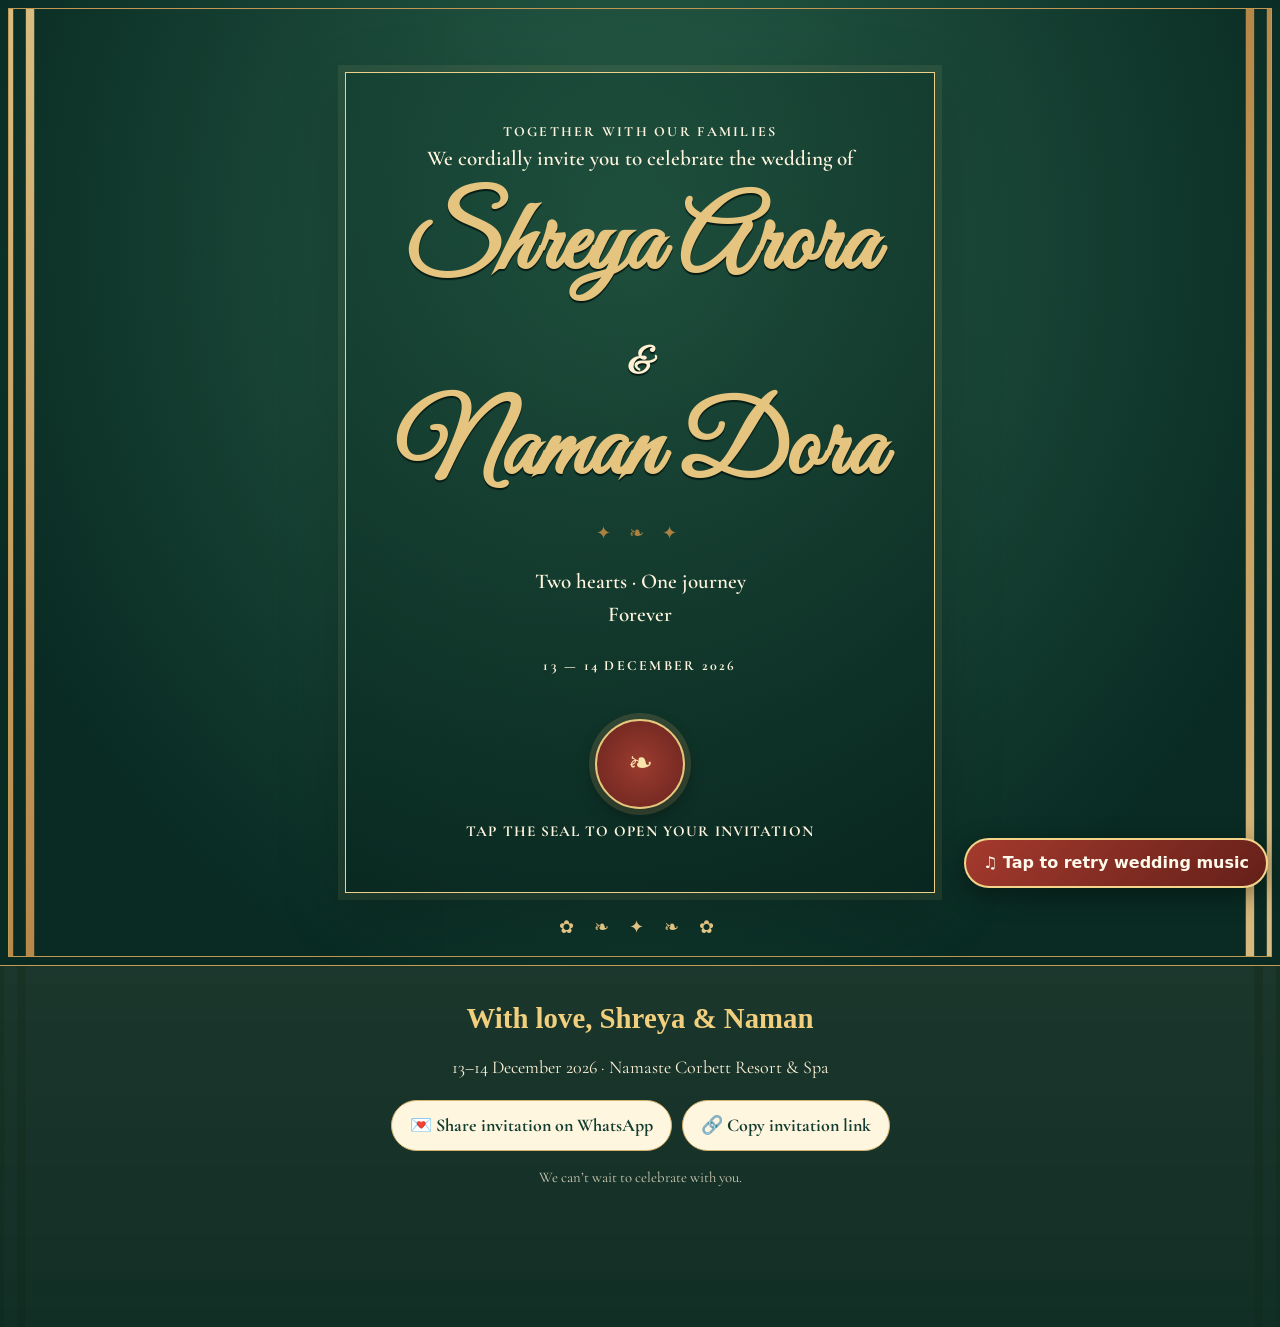
==== commit 62193b4d: "Fix iCalendar escaping and line endings" ====
--- a/index.html
+++ b/index.html
@@ -178,20 +178,20 @@
  {id:'wedding',start:'2026-12-14T16:00:00+05:30',end:'2026-12-14T20:00:00+05:30',titleId:'weddingTitle',venueId:'weddingVenue',dressId:'weddingRituals',fallbackTitle:'The Royal Wedding'}
 ];
 function calendarText(id,fallback){return $(id)?.textContent?.trim()||fallback;}
-function calendarUtcParts(iso){return new Date(iso).toISOString().replace(/[-:]/g,'').replace(/\\.\\d{3}Z$/,'Z');}
+function calendarUtcParts(iso){return new Date(iso).toISOString().replace(/[-:]/g,'').replace(/\.\d{3}Z$/,'Z');}
 function calendarGoogleParts(iso){return iso.slice(0,19).replace(/[-:]/g,'');}
-function calendarDescription(event){return ['Shreya & Naman Wedding Celebrations',event.dressId?calendarText(event.dressId,''):'','13–14 December 2026','Namaste Corbett Resort & Spa'].filter(Boolean).join('\\n');}
+function calendarDescription(event){return ['Shreya & Naman Wedding Celebrations',event.dressId?calendarText(event.dressId,''):'','13–14 December 2026','Namaste Corbett Resort & Spa'].filter(Boolean).join('\n');}
 function googleCalendarUrl(event){
  const params=new URLSearchParams({action:'TEMPLATE',text:calendarText(event.titleId,event.fallbackTitle),dates:calendarGoogleParts(event.start)+'/'+calendarGoogleParts(event.end),ctz:'Asia/Kolkata',details:calendarDescription(event),location:calendarText(event.venueId,'Namaste Corbett Resort & Spa')+', Namaste Corbett Resort & Spa, Jim Corbett, Uttarakhand'});
  return 'https://calendar.google.com/calendar/render?'+params.toString();
 }
 function downloadCalendarFile(events){
- const esc=value=>String(value||'').replace(/\\/g,'\\\\').replace(/\\n/g,'\\n').replace(/,/g,'\\,').replace(/;/g,'\\;');
+ const esc=value=>String(value||'').replace(/\\/g,'\\\\').replace(/\n/g,'\\n').replace(/,/g,'\\,').replace(/;/g,'\\;');
  const now=new Date().toISOString().replace(/[-:]/g,'').replace(/\\.\\d{3}Z$/,'Z');
  const lines=['BEGIN:VCALENDAR','VERSION:2.0','PRODID:-//Shreya and Naman//Wedding Invitation//EN','CALSCALE:GREGORIAN','METHOD:PUBLISH'];
  events.forEach(event=>lines.push('BEGIN:VEVENT','UID:'+event.id+'-'+event.start.slice(0,10)+'@shreya-naman-invite','DTSTAMP:'+now,'DTSTART:'+calendarUtcParts(event.start),'DTEND:'+calendarUtcParts(event.end),'SUMMARY:'+esc(calendarText(event.titleId,event.fallbackTitle)),'LOCATION:'+esc(calendarText(event.venueId,'Namaste Corbett Resort & Spa')+', Namaste Corbett Resort & Spa, Jim Corbett, Uttarakhand'),'DESCRIPTION:'+esc(calendarDescription(event)),'END:VEVENT'));
  lines.push('END:VCALENDAR');
- const blob=new Blob([lines.join('\\r\\n')+'\\r\\n'],{type:'text/calendar;charset=utf-8'});
+ const blob=new Blob([lines.join('\r\n')+'\r\n'],{type:'text/calendar;charset=utf-8'});
  const url=URL.createObjectURL(blob),link=document.createElement('a');
  link.href=url;link.download='Shreya-and-Naman-Wedding-Events.ics';document.body.appendChild(link);link.click();link.remove();URL.revokeObjectURL(url);
 }
--- a/premium.css
+++ b/premium.css
@@ -109,9 +109,12 @@
 #shareStatus{min-height:1.2em;overflow-wrap:anywhere}
 
 
-/* Compact lookbook actions and RSVP dashboard summary cards. */
+/* Lookbook actions and calendar controls. */
 .lookbook-actions{display:flex;flex-wrap:wrap;align-items:center;justify-content:center;gap:9px;margin:18px 0}
 .lookbook-actions .pill{margin:0}
-.calendar-link{display:inline-flex;align-items:center;justify-content:center;min-height:44px;font-size:.98rem}
+.calendar-actions{margin:18px auto 14px;text-align:center}
+.calendar-actions .pill{margin:0 auto 8px;max-width:100%}
+.calendar-actions .tiny{margin:0 auto 10px;max-width:620px}
+.event-calendar{display:inline-flex;align-items:center;justify-content:center;min-height:44px;margin:8px auto 0!important;font-size:.96rem!important;padding:10px 16px!important;max-width:100%}
 #attendanceSummary .db-count{flex:1 1 150px;min-width:135px}
-@media(max-width:600px){.lookbook-actions .pill{width:100%}.event .calendar-link{width:100%}}
+@media(max-width:600px){.lookbook-actions .pill,.calendar-actions .pill,.event .event-calendar{width:100%;white-space:normal}.calendar-actions .tiny{font-size:.86rem}}
